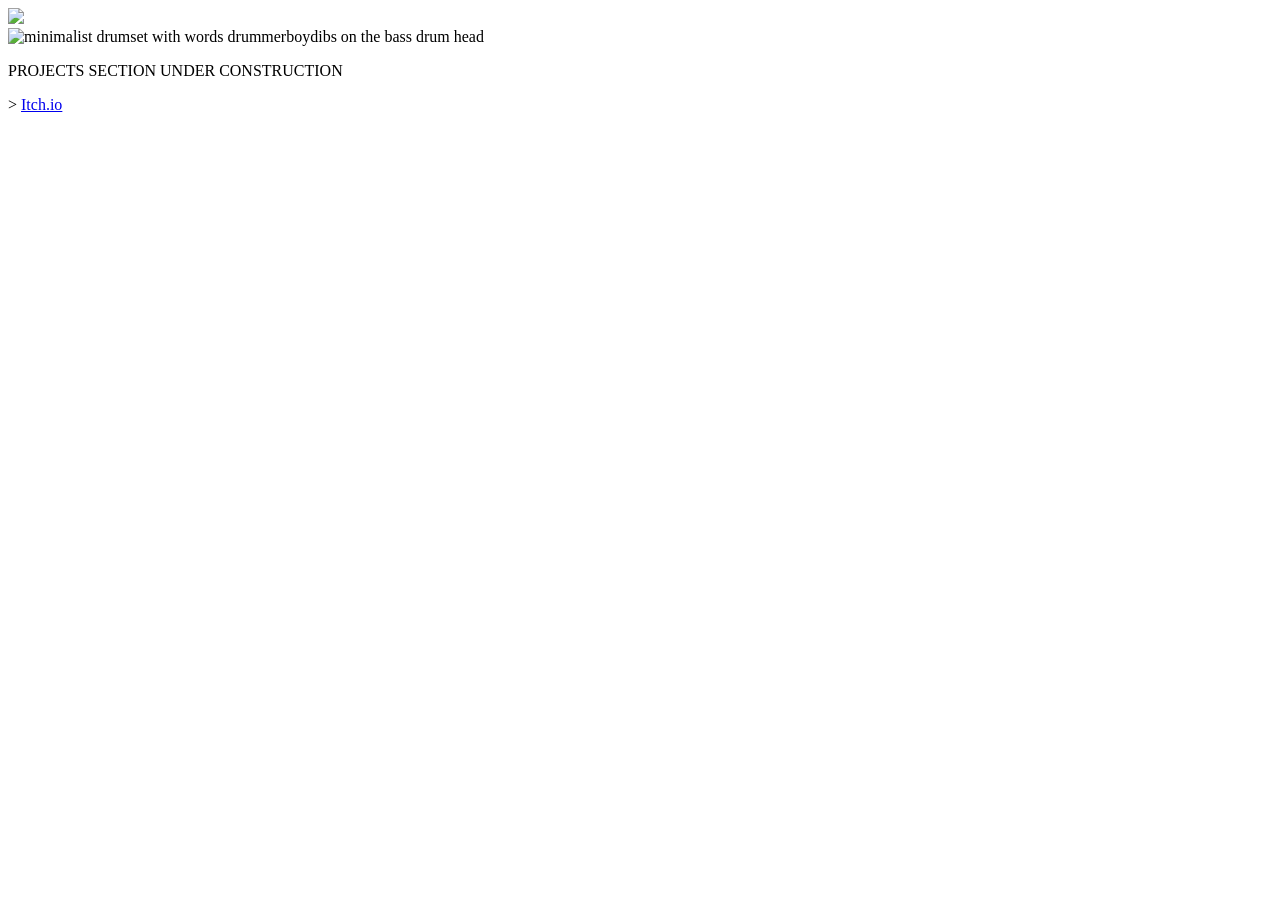
==== projects/index.html @ 4da40bb7 "Initial launch no styling yet, just skeleton and boilerplate and a couple logos" ====
<!DOCTYPE html>
<html>
    <head>
        <title>DrummerBoyDibs - Portfolio</title>
    </head>
    <body>
        <header>
            <a href="index.html" alt="minimalist drumset with words drummerboydibs to the right">
                <img src="assets/images/header_logo.png">
            </a>
        </header>
        <main>
            <hero>
                <img src="assets/images/primary_logo.png"
                alt="minimalist drumset with words drummerboydibs on the bass drum head"
                alt="minimalist drumset with words drummerboydibs on the bass drum head"
                style="align-items: center;"
                >
            </hero>
            <section>
                <p>PROJECTS SECTION UNDER CONSTRUCTION</p>>
                <a href="https://drummerboydibs.itch.io/ancient-sssnakes">Itch.io</a>
            </section>
            
            
        </main>
    </body>
</html>
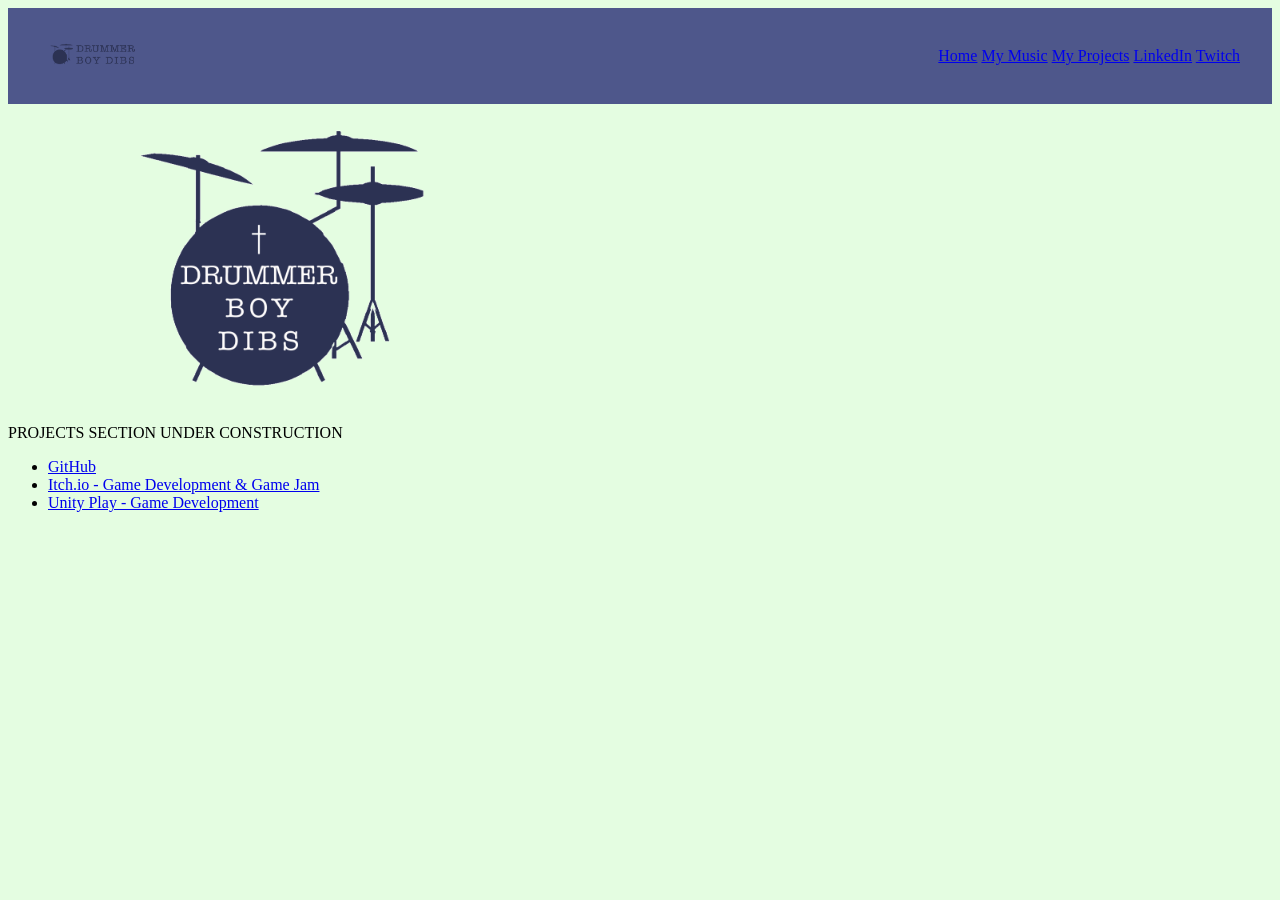
==== commit 438f4cbc: "Starting to add styling Basic styling added into stylesheet. Built out most of the Music page conten" ====
--- a/projects/index.html
+++ b/projects/index.html
@@ -2,27 +2,42 @@
 <html>
     <head>
         <title>DrummerBoyDibs - Portfolio</title>
+        <link rel="stylesheet" href="../css/style.css">
     </head>
     <body>
         <header>
-            <a href="index.html" alt="minimalist drumset with words drummerboydibs to the right">
-                <img src="assets/images/header_logo.png">
+            <a href="../index.html" >
+                <img src="../assets/images/header_logo.png" alt="logo with minimalist drumset with words drummerboydibs to the right" class="header_logo">
             </a>
+            <nav>
+                <a href="../index.html">Home</a>
+                <a href="../music.html">My Music</a>
+                <a href="index.html">My Projects</a>
+                <a href="https://www.linkedin.com/in/adylansmith/">LinkedIn</a>
+                <a href="https://www.twitch.tv/drummerboydibs">Twitch</a>
+            </nav>
         </header>
         <main>
             <hero>
-                <img src="assets/images/primary_logo.png"
+                <img src="../assets/images/primary_logo.png" class="hero_logo"
                 alt="minimalist drumset with words drummerboydibs on the bass drum head"
-                alt="minimalist drumset with words drummerboydibs on the bass drum head"
-                style="align-items: center;"
+                
                 >
             </hero>
             <section>
-                <p>PROJECTS SECTION UNDER CONSTRUCTION</p>>
-                <a href="https://drummerboydibs.itch.io/ancient-sssnakes">Itch.io</a>
+                <p>PROJECTS SECTION UNDER CONSTRUCTION</p>
+                <ul>
+                    <li>
+                        <a href="https://github.com/drummerboydibs">GitHub</a>        
+                    </li>
+                    <li>
+                        <a href="https://drummerboydibs.itch.io/ancient-sssnakes">Itch.io - Game Development & Game Jam</a>
+                    </li>
+                    <li>
+                        <a href="https://play.unity.com/u/DrummerBoyDibs">Unity Play - Game Development</a>        
+                    </li>
+                </ul>
             </section>
-            
-            
         </main>
     </body>
 </html>
--- a/css/style.css
+++ b/css/style.css
@@ -0,0 +1,21 @@
+body {
+    background-color: #e4fde1;
+}
+
+header {
+    background-color: #4e578b;
+    padding: 1rem 2rem;
+    display: flex;
+    align-items: center;
+    justify-content: space-between;
+}
+
+.header_logo {
+    height: 60px;
+    width: auto;
+}
+
+.hero_logo {
+    height: 300px;
+    width: auto;
+}
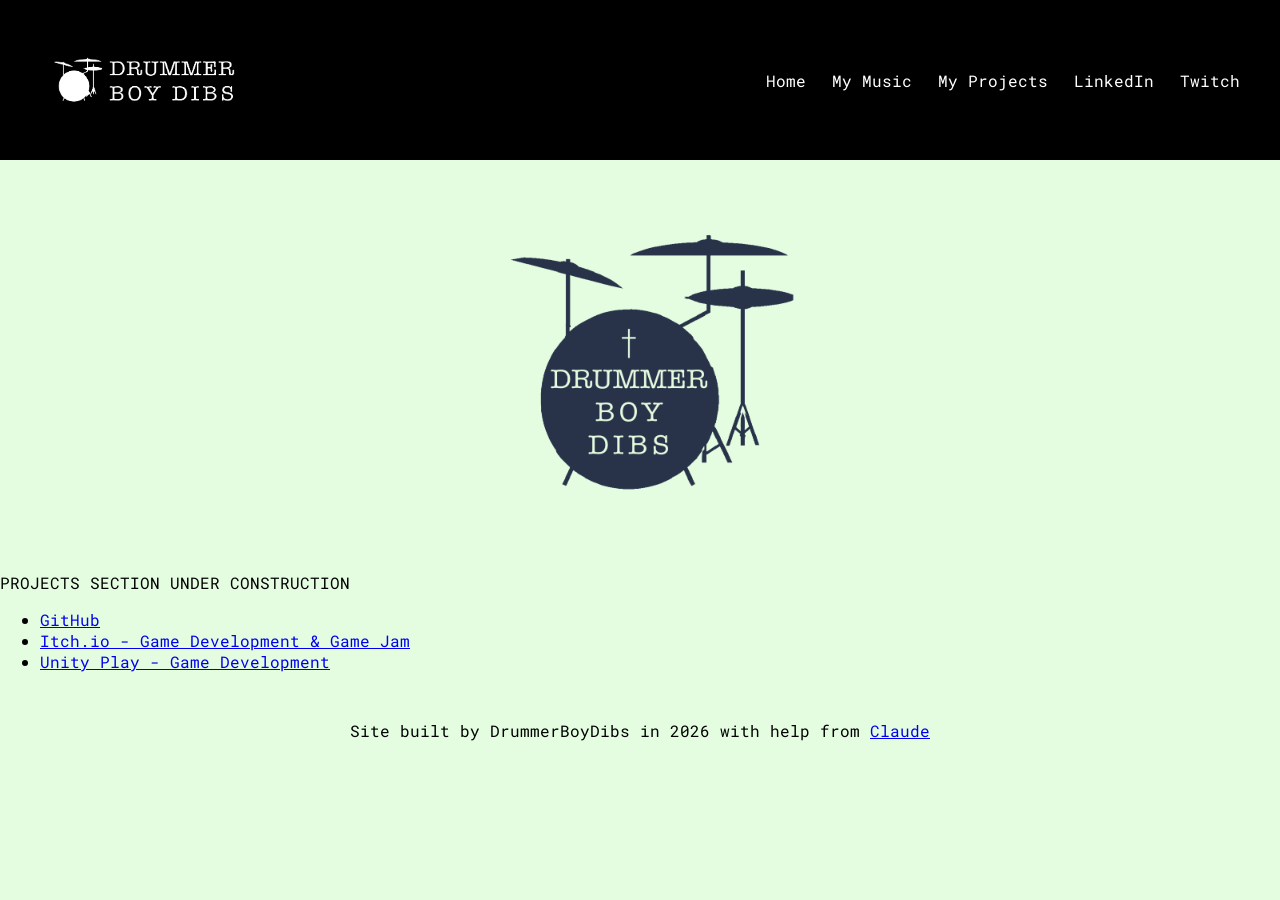
==== commit 9492bf34: "stylized music page Improve CSS styling a lot. added styling to music.html. Updated footer and added" ====
--- a/projects/index.html
+++ b/projects/index.html
@@ -1,43 +1,49 @@
 <!DOCTYPE html>
 <html>
     <head>
+        <meta name="viewport" content="width=device-width, initial-scale=1.0">
         <title>DrummerBoyDibs - Portfolio</title>
+        <link rel="preconnect" href="https://fonts.googleapis.com">
+        <link rel="preconnect" href="https://fonts.gstatic.com" crossorigin>
+        <link href="https://fonts.googleapis.com/css2?family=Courier+Prime:wght@400;700&family=Roboto+Mono:wght@300;400;500&display=swap" rel="stylesheet">
         <link rel="stylesheet" href="../css/style.css">
     </head>
     <body>
         <header>
             <a href="../index.html" >
-                <img src="../assets/images/header_logo.png" alt="logo with minimalist drumset with words drummerboydibs to the right" class="header_logo">
+                <img src="../assets/images/header_logo.png" alt="logo with minimalist drumset with words drummerboydibs to the right" class="header-logo">
             </a>
             <nav>
                 <a href="../index.html">Home</a>
                 <a href="../music.html">My Music</a>
                 <a href="index.html">My Projects</a>
-                <a href="https://www.linkedin.com/in/adylansmith/">LinkedIn</a>
-                <a href="https://www.twitch.tv/drummerboydibs">Twitch</a>
+                <a href="https://www.linkedin.com/in/adylansmith/" target="_blank">LinkedIn</a>
+                <a href="https://www.twitch.tv/drummerboydibs" target="_blank">Twitch</a>
             </nav>
         </header>
         <main>
-            <hero>
-                <img src="../assets/images/primary_logo.png" class="hero_logo"
+            <section class="portfolio-hero">
+                <img src="../assets/images/primary_logo.png" class="hero-logo"
                 alt="minimalist drumset with words drummerboydibs on the bass drum head"
-                
                 >
-            </hero>
+            </section>
             <section>
                 <p>PROJECTS SECTION UNDER CONSTRUCTION</p>
                 <ul>
                     <li>
-                        <a href="https://github.com/drummerboydibs">GitHub</a>        
+                        <a href="https://github.com/drummerboydibs" target="_blank">GitHub</a>        
                     </li>
                     <li>
-                        <a href="https://drummerboydibs.itch.io/ancient-sssnakes">Itch.io - Game Development & Game Jam</a>
+                        <a href="https://drummerboydibs.itch.io/ancient-sssnakes" target="_blank">Itch.io - Game Development & Game Jam</a>
                     </li>
                     <li>
-                        <a href="https://play.unity.com/u/DrummerBoyDibs">Unity Play - Game Development</a>        
+                        <a href="https://play.unity.com/u/DrummerBoyDibs" target="_blank">Unity Play - Game Development</a>        
                     </li>
                 </ul>
             </section>
         </main>
+        <footer>
+            <p>Site built by DrummerBoyDibs in 2026 with help from <a href="https://claude.ai" target="_blank">Claude</a></p>
+        </footer>
     </body>
 </html>
--- a/css/style.css
+++ b/css/style.css
@@ -1,21 +1,192 @@
-body {
-    background-color: #e4fde1;
+/* =============================================
+TABLE OF CONTENTS
+1. CSS Variables (design tokens)
+2. Reset / Base
+3. Typography
+4. Layout
+5. Components
+6. Utilities
+ ============================================== */
+
+/* =============================================
+1. CSS VARIABLES
+ ============================================== */
+:root {
+    --color-black: #000000;
+    --color-mint: #e4fde1;
+    --color-slate: #4e578b;
+    --color-orange: #f89009;
+    --color-terracotta: #bb4430;
+    --color-teal: #7ebdc2;
+    --color-muted: #555;
+
+    --font-body: 'Roboto Mono', monospace;
+    --font-heading: 'Courier Prime', monospace;
 }
 
+/* =============================================
+2. RESET / BASE
+ ============================================== */
+*, *::before, *::after {
+    box-sizing: border-box;
+}
+
+body {
+    margin: 0;
+    background-color: var(--color-mint);
+    font-family: var(--font-body);
+}
+
+img {
+    max-width: 100%;
+    display: block;
+}
+
+/* =============================================
+3. TYPOGRAPHY
+ ============================================== */
+h1, h2, h3 {
+    font-family: var(--font-heading);
+}
+
+/* =============================================
+4. LAYOUT
+ ============================================== */
 header {
-    background-color: #4e578b;
+    background-color: var(--color-black);
     padding: 1rem 2rem;
     display: flex;
     align-items: center;
     justify-content: space-between;
+
 }
 
-.header_logo {
-    height: 60px;
-    width: auto;
+footer {
+    padding: 1rem 2rem;
+    display: flex;
+    justify-content: center;
+    align-items: center;
 }
 
-.hero_logo {
+
+
+/* =============================================
+5. COMPONENTS
+ ============================================== */
+.header-logo {
+    height: 8rem;
+    width: auto;
+    filter:brightness(0) invert(1);
+}
+
+.hero {
+    display: flex;
+    justify-content: center;
+    padding: 3rem 2rem;
+}
+
+.hero-logo {
     height: 300px;
     width: auto;
-}+    mix-blend-mode: multiply;
+}
+
+.music-card {
+    flex: 1;
+    min-width: 220px;
+    background-color: var(--color-black);
+    color: var(--color-mint);
+    padding: 1.5rem;
+    border-radius: 4px;
+    border-top: 4px solid var(--color-orange);
+    box-shadow: 0 4px 16px rgba(0,0,0,0.3);
+}
+
+.music-card .album-title {
+    color: var(--color-mint);
+    margin: 1rem 0 0.25rem 0;
+}
+
+.music-card .music-credit {
+    color: var(--color-teal);
+    margin: 0 0 1rem 0;
+    font-size: 0.85rem;
+}
+
+.music-album-cover {
+    width: 100%;
+    height: auto;
+    border-radius: 2px;
+}
+
+.music-streaming-link {
+    height: 24px;
+    width: auto;
+    display: inline-block;
+    margin-right: 0.75rem;
+    margin-top: 0.5rem;
+}
+
+.music-grid {
+    display: flex;
+    flex-wrap: wrap;
+    gap: 2rem;
+    max-width: 900px;
+    margin: 3rem auto;
+    padding: 0 2rem;
+}
+
+.music-hero {
+    height: 500px;
+    background-image: url('../assets/images/drumming-pic.jpg');
+    background-size: cover;
+    background-position: center 30%;
+}
+
+
+nav a {
+    color: #ffffff;
+    font-style: normal;
+    padding-left: .5rem;
+    padding-right: .5rem;
+    text-decoration: none;
+}
+
+.portfolio-grid {
+    display: flex;
+    gap: 2rem;
+    max-width: 800px;
+    margin: 2rem auto;
+    padding: 0 2rem;
+}
+
+.portfolio-card {
+    flex: 1;
+    padding: 1.5rem 2rem;
+    border-left: 4px solid #f89009;
+}
+
+.portfolio-card h1 {
+    margin: 0 0 0 .5rem;
+}
+
+.portfolio-card p {
+    margin: 0;
+    color: var(--color-muted);
+}
+
+.portfolio-hero {
+    display: flex;
+    justify-content: center;
+    padding: 3rem 2rem;
+}
+
+
+/* =============================================
+6. UTILITIES
+ ============================================== */
+
+
+
+
+
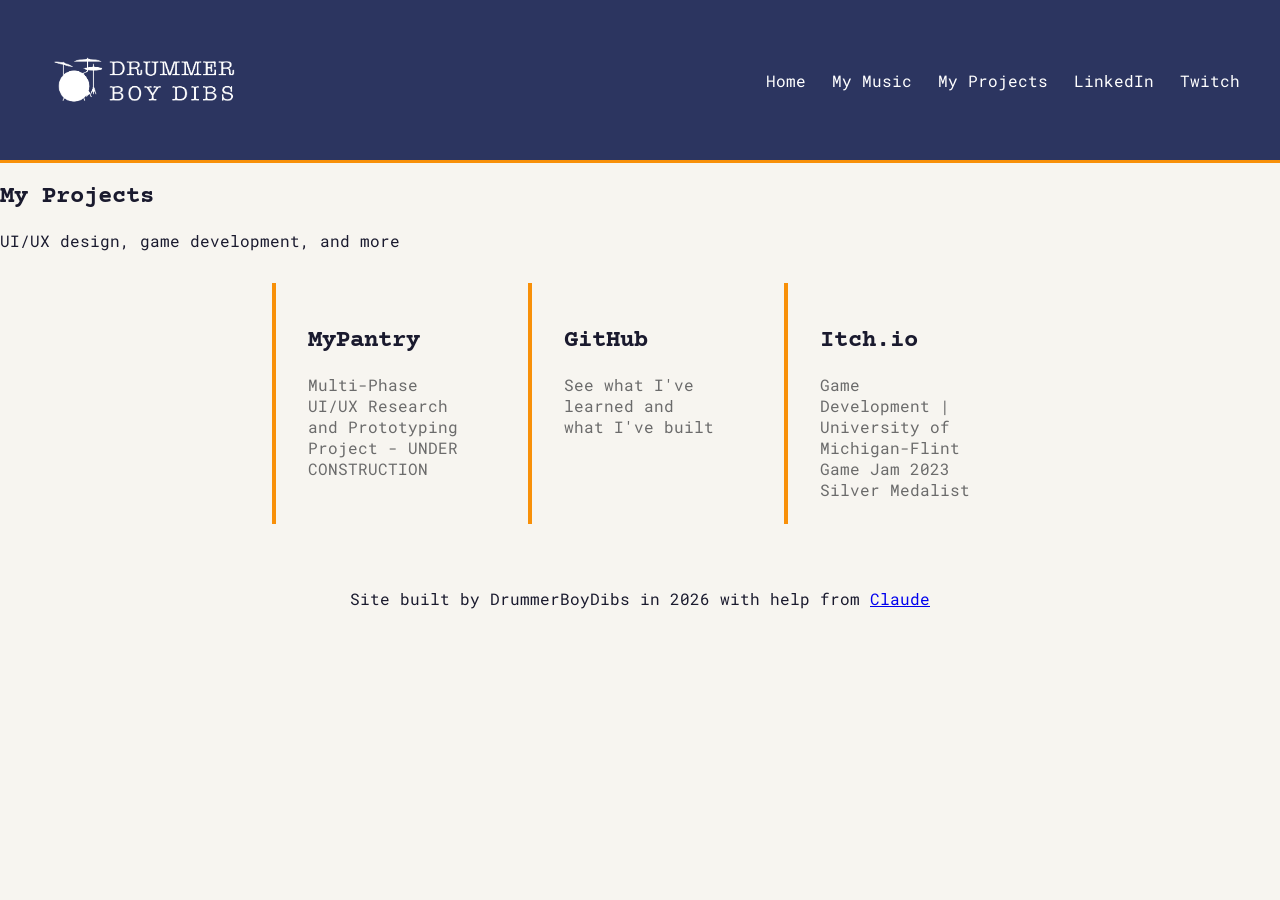
==== commit dd60a062: "Favicons and styling Removed broken Unity Play link. Added favicons. Improved project cards on index" ====
--- a/projects/index.html
+++ b/projects/index.html
@@ -1,49 +1,59 @@
 <!DOCTYPE html>
 <html>
-    <head>
-        <meta name="viewport" content="width=device-width, initial-scale=1.0">
-        <title>DrummerBoyDibs - Portfolio</title>
-        <link rel="preconnect" href="https://fonts.googleapis.com">
-        <link rel="preconnect" href="https://fonts.gstatic.com" crossorigin>
-        <link href="https://fonts.googleapis.com/css2?family=Courier+Prime:wght@400;700&family=Roboto+Mono:wght@300;400;500&display=swap" rel="stylesheet">
-        <link rel="stylesheet" href="../css/style.css">
-    </head>
-    <body>
-        <header>
-            <a href="../index.html" >
-                <img src="../assets/images/header_logo.png" alt="logo with minimalist drumset with words drummerboydibs to the right" class="header-logo">
+
+<head>
+    <meta name="viewport" content="width=device-width, initial-scale=1.0">
+    <title>DrummerBoyDibs - Portfolio</title>
+    <link rel="preconnect" href="https://fonts.googleapis.com">
+    <link rel="preconnect" href="https://fonts.gstatic.com" crossorigin>
+    <link
+        href="https://fonts.googleapis.com/css2?family=Courier+Prime:wght@400;700&family=Roboto+Mono:wght@300;400;500&display=swap"
+        rel="stylesheet">
+    <link rel="apple-touch-icon" sizes="180x180" href="/apple-touch-icon.png">
+    <link rel="icon" type="image/png" sizes="32x32" href="/favicon-32x32.png">
+    <link rel="icon" type="image/png" sizes="16x16" href="/favicon-16x16.png">
+    <link rel="manifest" href="/site.webmanifest">
+    <link rel="stylesheet" href="../css/style.css">
+</head>
+
+<body>
+    <header>
+        <a href="../index.html">
+            <img src="../assets/images/header_logo.png"
+                alt="logo with minimalist drumset with words drummerboydibs to the right" class="header-logo">
+        </a>
+        <nav>
+            <a href="../index.html">Home</a>
+            <a href="../music.html">My Music</a>
+            <a href="index.html">My Projects</a>
+            <a href="https://www.linkedin.com/in/adylansmith/" target="_blank">LinkedIn</a>
+            <a href="https://www.twitch.tv/drummerboydibs" target="_blank">Twitch</a>
+        </nav>
+    </header>
+    <main>
+        <section class="page-header">
+            <h1>My Projects</h1>
+            <p>UI/UX design, game development, and more</p>
+        </section>
+        <div class="portfolio-grid">
+            <section class="portfolio-card">
+                <h2>MyPantry</h1>
+                    <p>Multi-Phase UI/UX Research and Prototyping Project - UNDER CONSTRUCTION</p>
+            </section>
+            <a href="https://github.com/drummerboydibs" target="_blank" class="portfolio-card">
+                <h2>GitHub</h1>
+                    <p>See what I've learned and what I've built</p>
             </a>
-            <nav>
-                <a href="../index.html">Home</a>
-                <a href="../music.html">My Music</a>
-                <a href="index.html">My Projects</a>
-                <a href="https://www.linkedin.com/in/adylansmith/" target="_blank">LinkedIn</a>
-                <a href="https://www.twitch.tv/drummerboydibs" target="_blank">Twitch</a>
-            </nav>
-        </header>
-        <main>
-            <section class="portfolio-hero">
-                <img src="../assets/images/primary_logo.png" class="hero-logo"
-                alt="minimalist drumset with words drummerboydibs on the bass drum head"
-                >
-            </section>
-            <section>
-                <p>PROJECTS SECTION UNDER CONSTRUCTION</p>
-                <ul>
-                    <li>
-                        <a href="https://github.com/drummerboydibs" target="_blank">GitHub</a>        
-                    </li>
-                    <li>
-                        <a href="https://drummerboydibs.itch.io/ancient-sssnakes" target="_blank">Itch.io - Game Development & Game Jam</a>
-                    </li>
-                    <li>
-                        <a href="https://play.unity.com/u/DrummerBoyDibs" target="_blank">Unity Play - Game Development</a>        
-                    </li>
-                </ul>
-            </section>
-        </main>
-        <footer>
-            <p>Site built by DrummerBoyDibs in 2026 with help from <a href="https://claude.ai" target="_blank">Claude</a></p>
-        </footer>
-    </body>
+            <a href="https://drummerboydibs.itch.io/ancient-sssnakes" class="portfolio-card">
+                <h2>Itch.io</h1>
+                    <p>Game Development | University of Michigan-Flint Game Jam 2023 Silver Medalist</p>
+            </a>
+        </div>
+    </main>
+    <footer>
+        <p>Site built by DrummerBoyDibs in 2026 with help from <a href="https://claude.ai" target="_blank">Claude</a>
+        </p>
+    </footer>
+</body>
+
 </html>
--- a/css/style.css
+++ b/css/style.css
@@ -12,18 +12,20 @@
 1. CSS VARIABLES
  ============================================== */
 :root {
-    --color-black: #000000;
-    --color-mint: #e4fde1;
-    --color-slate: #4e578b;
-    --color-orange: #f89009;
-    --color-terracotta: #bb4430;
-    --color-teal: #7ebdc2;
-    --color-muted: #555;
+    --color-bg:          #f7f5f0;
+    --color-surface:     #ffffff;
+    --color-header:      #2c3560;
+    --color-navy:        #2c3560;
+    --color-orange:      #f89009;
+    --color-terracotta:  #bb4430;
+    --color-teal:        #7ebdc2;
+    --color-text:        #1a1a2e;
+    --color-muted:       #6b6b6b;
+    --color-black:       #000000;
 
-    --font-body: 'Roboto Mono', monospace;
-    --font-heading: 'Courier Prime', monospace;
+    --font-body:         'Roboto Mono', monospace;
+    --font-heading:      'Courier Prime', monospace;
 }
-
 /* =============================================
 2. RESET / BASE
  ============================================== */
@@ -33,8 +35,9 @@
 
 body {
     margin: 0;
-    background-color: var(--color-mint);
+    background-color: var(--color-bg);
     font-family: var(--font-body);
+    color: var(--color-text);
 }
 
 img {
@@ -53,7 +56,8 @@
 4. LAYOUT
  ============================================== */
 header {
-    background-color: var(--color-black);
+    background-color: var(--color-header);
+    border-bottom: 3px solid var(--color-orange);
     padding: 1rem 2rem;
     display: flex;
     align-items: center;
@@ -94,7 +98,7 @@
 .music-card {
     flex: 1;
     min-width: 220px;
-    background-color: var(--color-black);
+    
     color: var(--color-mint);
     padding: 1.5rem;
     border-radius: 4px;
@@ -103,12 +107,11 @@
 }
 
 .music-card .album-title {
-    color: var(--color-mint);
     margin: 1rem 0 0.25rem 0;
 }
 
 .music-card .music-credit {
-    color: var(--color-teal);
+    color: var(--color-muted);
     margin: 0 0 1rem 0;
     font-size: 0.85rem;
 }
@@ -145,7 +148,7 @@
 
 
 nav a {
-    color: #ffffff;
+    color: var(--color-surface);
     font-style: normal;
     padding-left: .5rem;
     padding-right: .5rem;
@@ -154,6 +157,7 @@
 
 .portfolio-grid {
     display: flex;
+    flex-wrap: wrap;
     gap: 2rem;
     max-width: 800px;
     margin: 2rem auto;
@@ -163,7 +167,10 @@
 .portfolio-card {
     flex: 1;
     padding: 1.5rem 2rem;
-    border-left: 4px solid #f89009;
+    border-left: 4px solid var(--color-orange);
+    display: block;
+    color: inherit;
+    text-decoration: none;
 }
 
 .portfolio-card h1 {
@@ -175,11 +182,7 @@
     color: var(--color-muted);
 }
 
-.portfolio-hero {
-    display: flex;
-    justify-content: center;
-    padding: 3rem 2rem;
-}
+
 
 
 /* =============================================
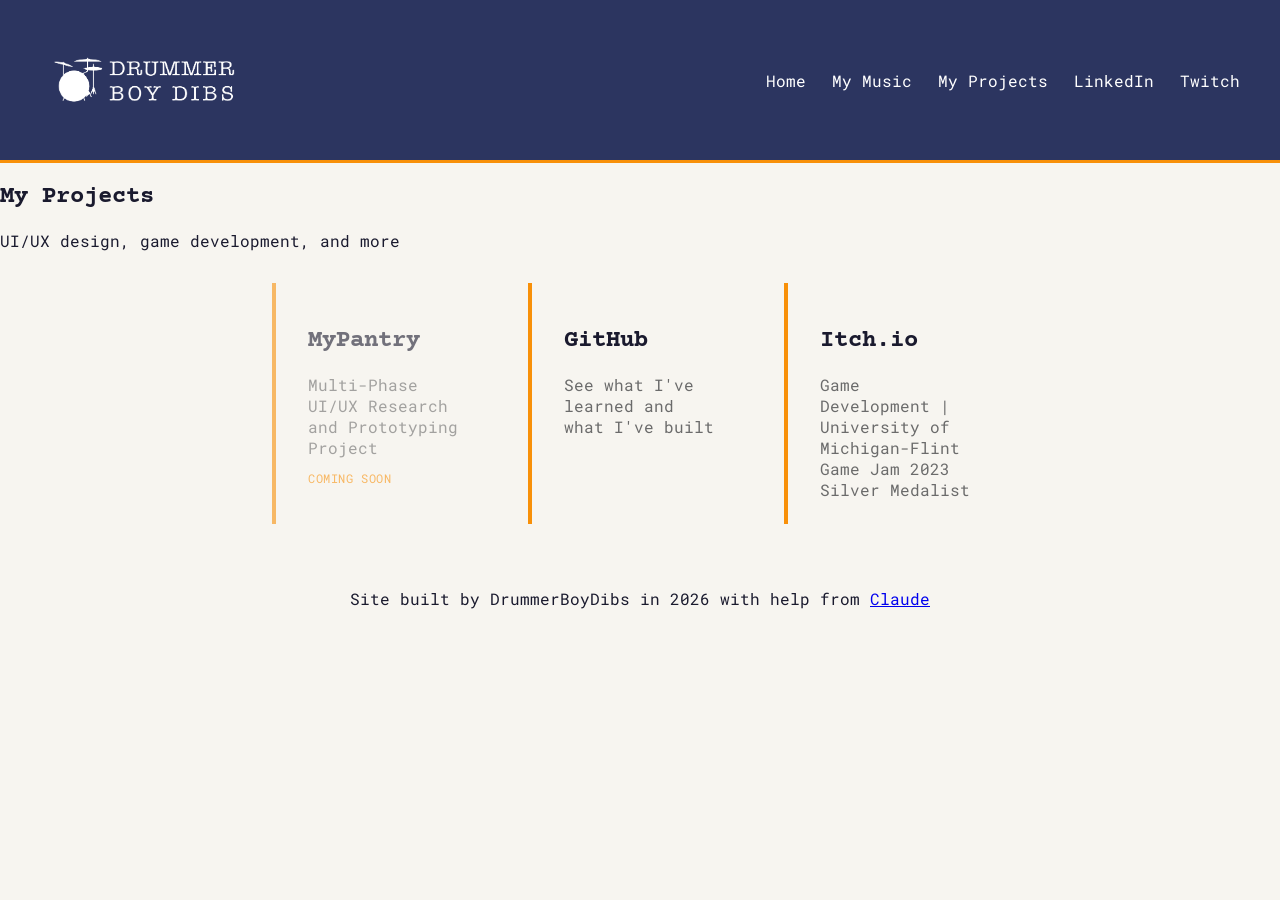
==== commit ebad2201: "Fixed formatting and typos" ====
--- a/projects/index.html
+++ b/projects/index.html
@@ -36,18 +36,19 @@
             <p>UI/UX design, game development, and more</p>
         </section>
         <div class="portfolio-grid">
-            <section class="portfolio-card">
-                <h2>MyPantry</h1>
-                    <p>Multi-Phase UI/UX Research and Prototyping Project - UNDER CONSTRUCTION</p>
-            </section>
-            <a href="https://github.com/drummerboydibs" target="_blank" class="portfolio-card">
-                <h2>GitHub</h1>
+            <a class="portfolio-card portfolio-card--inactive">
+                <h2>MyPantry</h2>
+                <p>Multi-Phase UI/UX Research and Prototyping Project</p>
+                <span class="coming-soon">Coming soon</span>
+                </section>
+                <a href="https://github.com/drummerboydibs" target="_blank" class="portfolio-card">
+                    <h2>GitHub</h2>
                     <p>See what I've learned and what I've built</p>
-            </a>
-            <a href="https://drummerboydibs.itch.io/ancient-sssnakes" class="portfolio-card">
-                <h2>Itch.io</h1>
+                </a>
+                <a href="https://drummerboydibs.itch.io/ancient-sssnakes" target="_blank" class="portfolio-card">
+                    <h2>Itch.io</h2>
                     <p>Game Development | University of Michigan-Flint Game Jam 2023 Silver Medalist</p>
-            </a>
+                </a>
         </div>
     </main>
     <footer>
--- a/css/style.css
+++ b/css/style.css
@@ -12,24 +12,27 @@
 1. CSS VARIABLES
  ============================================== */
 :root {
-    --color-bg:          #f7f5f0;
-    --color-surface:     #ffffff;
-    --color-header:      #2c3560;
-    --color-navy:        #2c3560;
-    --color-orange:      #f89009;
-    --color-terracotta:  #bb4430;
-    --color-teal:        #7ebdc2;
-    --color-text:        #1a1a2e;
-    --color-muted:       #6b6b6b;
-    --color-black:       #000000;
-
-    --font-body:         'Roboto Mono', monospace;
-    --font-heading:      'Courier Prime', monospace;
-}
+    --color-bg: #f7f5f0;
+    --color-surface: #ffffff;
+    --color-header: #2c3560;
+    --color-navy: #2c3560;
+    --color-orange: #f89009;
+    --color-terracotta: #bb4430;
+    --color-teal: #7ebdc2;
+    --color-text: #1a1a2e;
+    --color-muted: #6b6b6b;
+    --color-black: #000000;
+
+    --font-body: 'Roboto Mono', monospace;
+    --font-heading: 'Courier Prime', monospace;
+}
+
 /* =============================================
 2. RESET / BASE
  ============================================== */
-*, *::before, *::after {
+*,
+*::before,
+*::after {
     box-sizing: border-box;
 }
 
@@ -48,7 +51,9 @@
 /* =============================================
 3. TYPOGRAPHY
  ============================================== */
-h1, h2, h3 {
+h1,
+h2,
+h3 {
     font-family: var(--font-heading);
 }
 
@@ -77,10 +82,19 @@
 /* =============================================
 5. COMPONENTS
  ============================================== */
+.coming-soon {
+    font-size: 0.75rem;
+    color: var(--color-orange);
+    text-transform: uppercase;
+    letter-spacing: 0.05em;
+    margin-top: 0.75rem;
+    display: block;
+}
+
 .header-logo {
     height: 8rem;
     width: auto;
-    filter:brightness(0) invert(1);
+    filter: brightness(0) invert(1);
 }
 
 .hero {
@@ -98,12 +112,11 @@
 .music-card {
     flex: 1;
     min-width: 220px;
-    
-    color: var(--color-mint);
+    color: var(--color-text);
     padding: 1.5rem;
     border-radius: 4px;
     border-top: 4px solid var(--color-orange);
-    box-shadow: 0 4px 16px rgba(0,0,0,0.3);
+    box-shadow: 0 4px 16px rgba(0, 0, 0, 0.3);
 }
 
 .music-card .album-title {
@@ -173,6 +186,11 @@
     text-decoration: none;
 }
 
+.portfolio-card--inactive {
+    opacity: 0.6;
+    cursor: default;
+}
+
 .portfolio-card h1 {
     margin: 0 0 0 .5rem;
 }
@@ -187,9 +205,4 @@
 
 /* =============================================
 6. UTILITIES
- ============================================== */
-
-
-
-
-
+ ============================================== */
